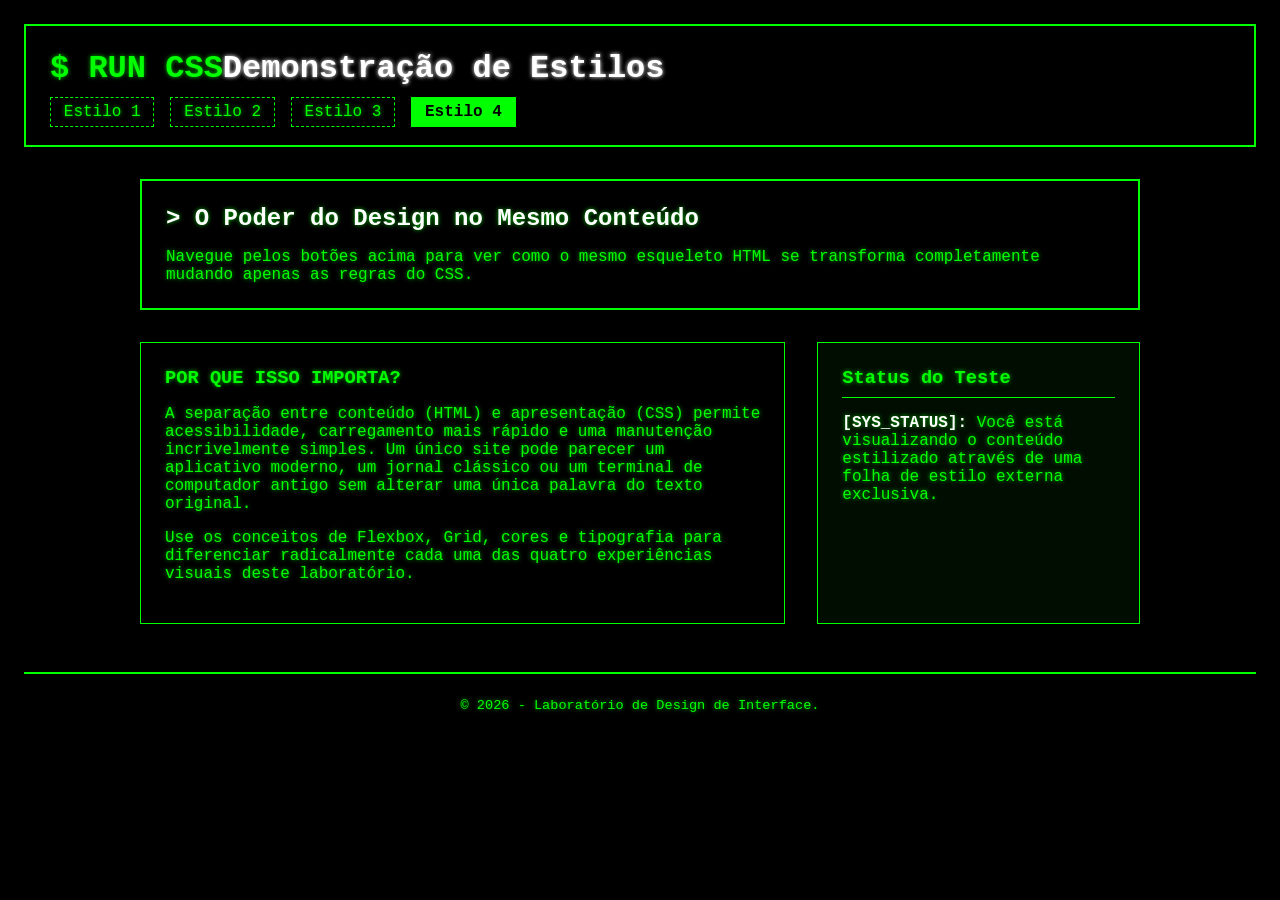
==== estilo4.html @ fb2fa32b "Add files via upload" ====
<!DOCTYPE html>
<html lang="pt-BR">
<head>
    <meta charset="UTF-8">
    <meta name="viewport" content="width=device-width, initial-scale=1.0">
    <title>Demonstração de CSS - Uma Página, Vários Estilos</title>
    <link rel="stylesheet" href="estilo4.css">
</head>
<body>


    <header class="main-header">
        <div class="logo">
            <h1>CSS<span>Demonstração de Estilos</span></h1>
        </div>
        
        <!-- Navegação alternando entre as versões de design -->
        <nav class="main-nav">
            <ul>
                <li><a href="index.html" class="nav-link">Estilo 1</a></li>
                <li><a href="estilo2.html" class="nav-link">Estilo 2</a></li>
                <li><a href="estilo3.html" class="nav-link">Estilo 3</a></li>
                <li><a href="estilo4.html" class="nav-link active">Estilo 4</a></li>
            </ul>
        </nav>
    </header>

    <!-- Conteúdo da Página (permanece igual em todos) -->
    <main class="content-container">
        
        <section class="hero-section">
            <h2>O Poder do Design no Mesmo Conteúdo</h2>
            <p>Navegue pelos botões acima para ver como o mesmo esqueleto HTML se transforma completamente mudando apenas as regras do CSS.</p>
        </section>

        <div class="layout-grid">
            <article class="main-article">
                <h3>Por que isso importa?</h3>
                <p>A separação entre conteúdo (HTML) e apresentação (CSS) permite acessibilidade, carregamento mais rápido e uma manutenção incrivelmente simples. Um único site pode parecer um aplicativo moderno, um jornal clássico ou um terminal de computador antigo sem alterar uma única palavra do texto original.</p>
                <p>Use os conceitos de Flexbox, Grid, cores e tipografia para diferenciar radicalmente cada uma das quatro experiências visuais deste laboratório.</p>
            </article>

            <aside class="sidebar">
                <h3>Status do Teste</h3>
                <p class="status-box">Você está visualizando o conteúdo estilizado através de uma folha de estilo externa exclusiva.</p>
            </aside>
        </div>

    </main>

    <footer class="main-footer">
        <p>&copy; 2026 - Laboratório de Design de Interface.</p>
    </footer>

</body>
</html>
---- estilo4.css ----
* {
    margin: 0;
    padding: 0;
    box-sizing: border-box;
    font-family: 'Courier New', Courier, monospace; /* Fonte obrigatória de terminal */
}

body {
    background-color: #000000;
    color: #00ff00; /* Verde fósforo */
    padding: 1.5rem;
}

/* Efeito de brilho geral no texto (Glow) */
body, .nav-link, h1, h2, h3 {
    text-shadow: 0 0 4px rgba(0, 255, 0, 0.7);
}

/* Cabeçalho como bloco de código */
.main-header {
    border: 2px solid #00ff00;
    padding: 1.5rem;
    margin-bottom: 2rem;
}

.logo h1::before {
    content: "$ RUN "; /* Simula comando de terminal */
}

.logo h1 span {
    color: #ffffff;
    text-shadow: 0 0 4px #ffffff;
}

.main-nav {
    margin-top: 1rem;
}

.main-nav ul {
    display: flex;
    list-style: none;
    gap: 1rem;
}

.nav-link {
    color: #00ff00;
    text-decoration: none;
    padding: 0.3rem 0.8rem;
    border: 1px dashed #00ff00;
}

.nav-link:hover {
    background-color: #00ff00;
    color: #000000;
    text-shadow: none;
}

/* Links Ativos invertem a cor */
.nav-link.active {
    background-color: #00ff00;
    color: #000000;
    text-shadow: none;
    font-weight: bold;
}

/* Layout dividido por caracteres/linhas */
.content-container {
    max-width: 1000px;
    margin: 0 auto;
}

.hero-section {
    border: 2px double #00ff00;
    padding: 1.5rem;
    margin-bottom: 2rem;
}

.hero-section h2::before {
    content: "> ";
}

.hero-section h2 {
    margin-bottom: 1rem;
    color: #ffffff;
}

/* Grid Lado a Lado usando colunas bem marcadas */
.layout-grid {
    display: grid;
    grid-template-columns: 3fr 1.5fr;
    gap: 2rem;
}

.main-article {
    border: 1px solid #00ff00;
    padding: 1.5rem;
}

.main-article h3 {
    margin-bottom: 1rem;
    text-transform: uppercase;
}

.main-article p {
    margin-bottom: 1rem;
}

/* Sidebar estilo painel de controle */
.sidebar {
    border: 1px solid #00ff00;
    padding: 1.5rem;
    background-color: rgba(0, 255, 0, 0.05);
}

.sidebar h3 {
    border-bottom: 1px solid #00ff00;
    padding-bottom: 0.5rem;
    margin-bottom: 1rem;
}

.status-box::before {
    content: "[SYS_STATUS]: ";
    font-weight: bold;
    color: #ffffff;
}

/* Rodapé */
.main-footer {
    margin-top: 3rem;
    border-top: 2px solid #00ff00;
    padding-top: 1.5rem;
    text-align: center;
    font-size: 0.85rem;
}
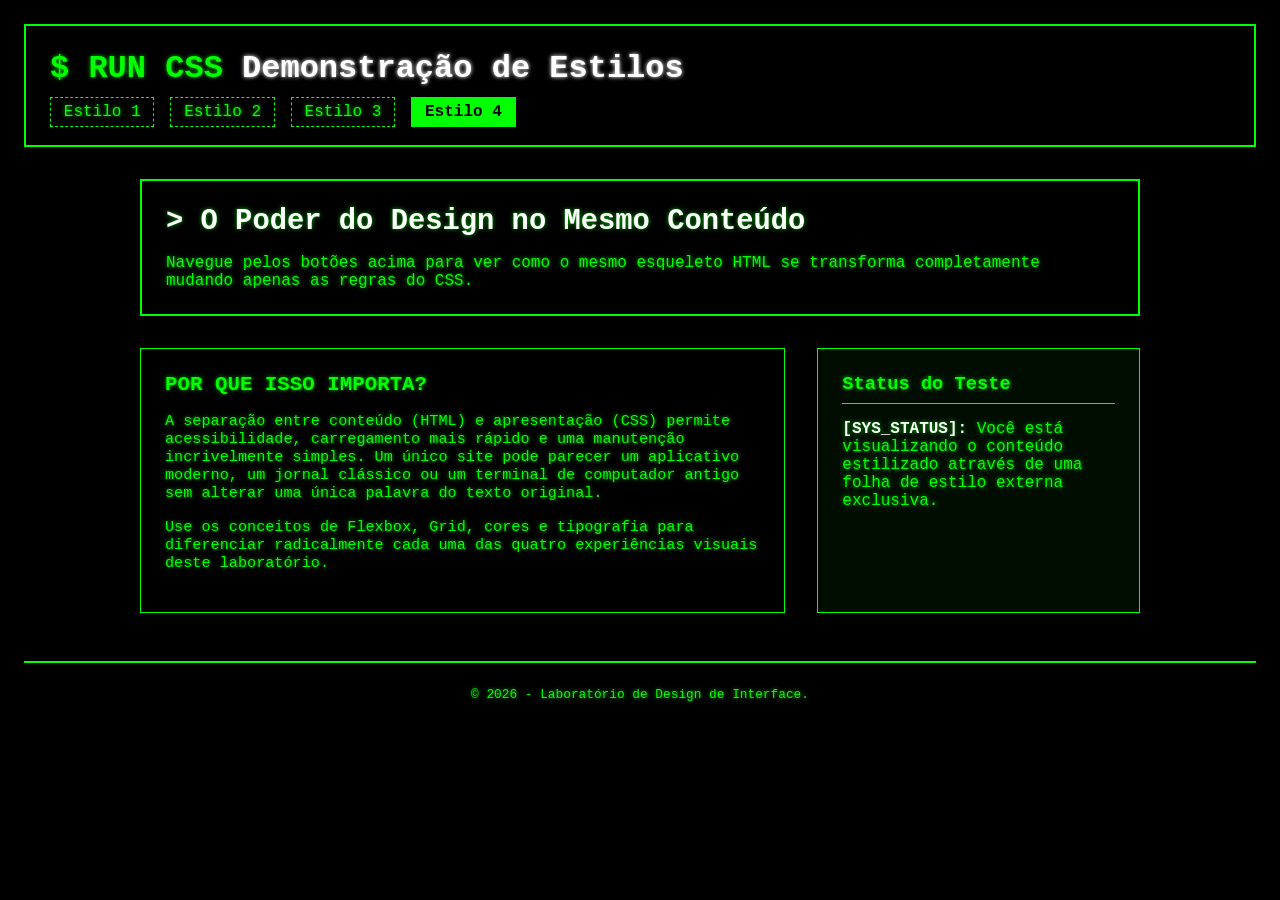
==== commit b6b49712: "Update estilo4.html" ====
--- a/estilo4.html
+++ b/estilo4.html
@@ -11,7 +11,7 @@
 
     <header class="main-header">
         <div class="logo">
-            <h1>CSS<span>Demonstração de Estilos</span></h1>
+            <h1>CSS <span>Demonstração de Estilos</span></h1>
         </div>
         
         <!-- Navegação alternando entre as versões de design -->
--- a/estilo4.css
+++ b/estilo4.css
@@ -2,29 +2,32 @@
     margin: 0;
     padding: 0;
     box-sizing: border-box;
-    font-family: 'Courier New', Courier, monospace; /* Fonte obrigatória de terminal */
+    font-family: 'Courier New', Courier, monospace;
 }
 
 body {
     background-color: #000000;
-    color: #00ff00; /* Verde fósforo */
-    padding: 1.5rem;
+    color: #00ff00;
+    padding: 0.8rem; /* Menor espaçamento em telas pequenas */
 }
 
-/* Efeito de brilho geral no texto (Glow) */
 body, .nav-link, h1, h2, h3 {
     text-shadow: 0 0 4px rgba(0, 255, 0, 0.7);
 }
 
-/* Cabeçalho como bloco de código */
 .main-header {
     border: 2px solid #00ff00;
-    padding: 1.5rem;
+    padding: 1rem;
     margin-bottom: 2rem;
 }
 
+.logo h1 {
+    font-size: 1.4rem;
+    word-break: break-all; /* Evita que o título quebre o layout no celular */
+}
+
 .logo h1::before {
-    content: "$ RUN "; /* Simula comando de terminal */
+    content: "$ RUN ";
 }
 
 .logo h1 span {
@@ -39,31 +42,28 @@
 .main-nav ul {
     display: flex;
     list-style: none;
-    gap: 1rem;
+    gap: 0.5rem;
+    flex-wrap: wrap; /* Menu quebra linha no mobile se faltar espaço */
 }
 
 .nav-link {
     color: #00ff00;
     text-decoration: none;
-    padding: 0.3rem 0.8rem;
+    padding: 0.3rem 0.6rem;
     border: 1px dashed #00ff00;
+    font-size: 0.85rem;
 }
 
-.nav-link:hover {
+.nav-link:hover, .nav-link.active {
     background-color: #00ff00;
     color: #000000;
     text-shadow: none;
 }
 
-/* Links Ativos invertem a cor */
 .nav-link.active {
-    background-color: #00ff00;
-    color: #000000;
-    text-shadow: none;
     font-weight: bold;
 }
 
-/* Layout dividido por caracteres/linhas */
 .content-container {
     max-width: 1000px;
     margin: 0 auto;
@@ -71,7 +71,7 @@
 
 .hero-section {
     border: 2px double #00ff00;
-    padding: 1.5rem;
+    padding: 1rem;
     margin-bottom: 2rem;
 }
 
@@ -82,33 +82,35 @@
 .hero-section h2 {
     margin-bottom: 1rem;
     color: #ffffff;
+    font-size: 1.3rem;
 }
 
-/* Grid Lado a Lado usando colunas bem marcadas */
+/* Grid adaptativo para terminal */
 .layout-grid {
     display: grid;
-    grid-template-columns: 3fr 1.5fr;
-    gap: 2rem;
+    grid-template-columns: 1fr; /* Força 1 coluna em telas pequenas */
+    gap: 1.5rem;
 }
 
 .main-article {
     border: 1px solid #00ff00;
-    padding: 1.5rem;
+    padding: 1rem;
 }
 
 .main-article h3 {
     margin-bottom: 1rem;
     text-transform: uppercase;
+    font-size: 1.1rem;
 }
 
 .main-article p {
     margin-bottom: 1rem;
+    font-size: 0.95rem;
 }
 
-/* Sidebar estilo painel de controle */
 .sidebar {
     border: 1px solid #00ff00;
-    padding: 1.5rem;
+    padding: 1rem;
     background-color: rgba(0, 255, 0, 0.05);
 }
 
@@ -124,11 +126,25 @@
     color: #ffffff;
 }
 
-/* Rodapé */
 .main-footer {
     margin-top: 3rem;
     border-top: 2px solid #00ff00;
     padding-top: 1.5rem;
     text-align: center;
-    font-size: 0.85rem;
+    font-size: 0.8rem;
 }
+
+/* Desktop */
+@media (min-width: 768px) {
+    body { padding: 1.5rem; }
+    .main-header { padding: 1.5rem; }
+    .logo h1 { font-size: 2rem; }
+    .main-nav ul { gap: 1rem; }
+    .nav-link { font-size: 1rem; padding: 0.3rem 0.8rem; }
+    .hero-section { padding: 1.5rem; }
+    .hero-section h2 { font-size: 1.8rem; }
+    .layout-grid { grid-template-columns: 3fr 1.5fr; gap: 2rem; }
+    .main-article { padding: 1.5rem; }
+    .main-article h3 { font-size: 1.3rem; }
+    .sidebar { padding: 1.5rem; }
+}
